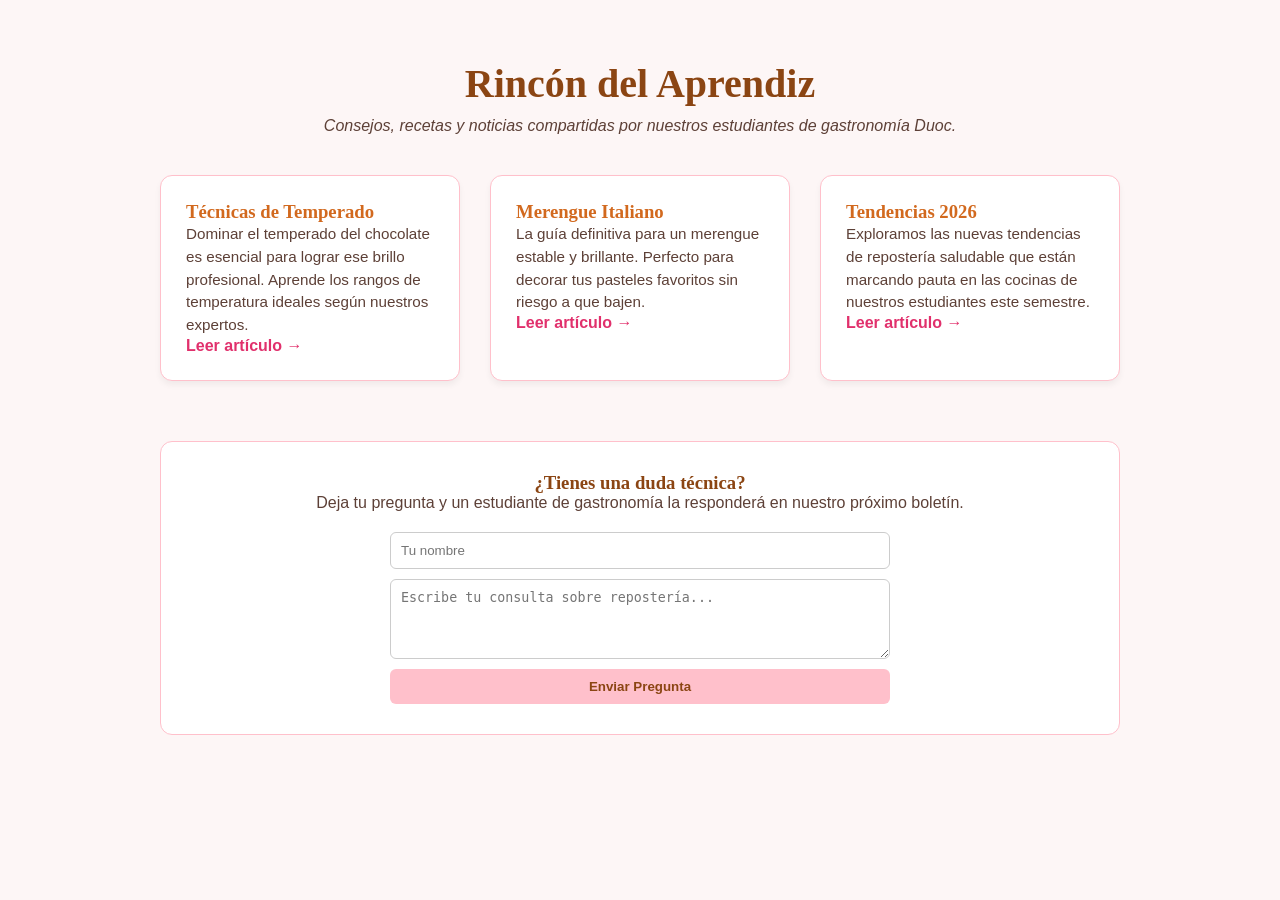
==== blog.html @ 50973ef4 "commit de modificación" ====
<!DOCTYPE html>
<html lang="es">
<head>
    <meta charset="UTF-8">
    <meta name="viewport" content="width=device-width, initial-scale=1.0">
    <title>Blog y Comunidad - Pastelería 1000 Sabores</title>
    <link rel="stylesheet" href="css/styles.css">
</head>
<body style="margin: 0; font-family: Arial, sans-serif; background-color: #fdf6f6;">

    <!-- Aquí iría tu nav-placeholder -->
    

    <section class="blog-section" style="padding: 60px 20px; max-width: 1000px; margin: 0 auto;">
        <h2 style="color: #8B4513; text-align: center; font-size: 2.5rem; margin-bottom: 10px;">Rincón del Aprendiz</h2>
        <p style="text-align: center; color: #5D4037; margin-bottom: 40px; font-style: italic;">
            Consejos, recetas y noticias compartidas por nuestros estudiantes de gastronomía Duoc.
        </p>
        
        <!-- Cuadrícula de Contenido -->
        <div class="blog-grid" style="display: grid; grid-template-columns: repeat(auto-fit, minmax(300px, 1fr)); gap: 30px;">
            
            <!-- Post 1 -->
            <article class="blog-card" style="background: white; padding: 25px; border-radius: 12px; border: 1px solid #FFC0CB; box-shadow: 0 4px 6px rgba(0,0,0,0.05);">
                <h3 style="color: #D2691E; margin-top: 0;">Técnicas de Temperado</h3>
                <p style="color: #5D4037; font-size: 0.95rem; line-height: 1.5;">Dominar el temperado del chocolate es esencial para lograr ese brillo profesional. Aprende los rangos de temperatura ideales según nuestros expertos.</p>
                <a href="#" style="color: #e1306c; font-weight: bold; text-decoration: none;">Leer artículo →</a>
            </article>

            <!-- Post 2 -->
            <article class="blog-card" style="background: white; padding: 25px; border-radius: 12px; border: 1px solid #FFC0CB; box-shadow: 0 4px 6px rgba(0,0,0,0.05);">
                <h3 style="color: #D2691E; margin-top: 0;">Merengue Italiano</h3>
                <p style="color: #5D4037; font-size: 0.95rem; line-height: 1.5;">La guía definitiva para un merengue estable y brillante. Perfecto para decorar tus pasteles favoritos sin riesgo a que bajen.</p>
                <a href="#" style="color: #e1306c; font-weight: bold; text-decoration: none;">Leer artículo →</a>
            </article>

            <!-- Post 3 -->
            <article class="blog-card" style="background: white; padding: 25px; border-radius: 12px; border: 1px solid #FFC0CB; box-shadow: 0 4px 6px rgba(0,0,0,0.05);">
                <h3 style="color: #D2691E; margin-top: 0;">Tendencias 2026</h3>
                <p style="color: #5D4037; font-size: 0.95rem; line-height: 1.5;">Exploramos las nuevas tendencias de repostería saludable que están marcando pauta en las cocinas de nuestros estudiantes este semestre.</p>
                <a href="#" style="color: #e1306c; font-weight: bold; text-decoration: none;">Leer artículo →</a>
            </article>
        </div>

        <!-- Formulario de Consulta Comunitaria -->
        <div class="community-box" style="margin-top: 60px; background: #ffffff; padding: 30px; border-radius: 12px; border: 1px solid #FFC0CB; text-align: center;">
            <h3 style="color: #8B4513;">¿Tienes una duda técnica?</h3>
            <p style="color: #5D4037;">Deja tu pregunta y un estudiante de gastronomía la responderá en nuestro próximo boletín.</p>
            <form id="form-consulta" style="max-width: 500px; margin: 20px auto 0; display: flex; flex-direction: column; gap: 10px;">
                <input type="text" placeholder="Tu nombre" style="padding: 10px; border: 1px solid #ccc; border-radius: 6px;">
                <textarea placeholder="Escribe tu consulta sobre repostería..." style="padding: 10px; border: 1px solid #ccc; border-radius: 6px; height: 80px;"></textarea>
                <button type="submit" style="padding: 10px; background: #FFC0CB; border: none; border-radius: 6px; color: #8B4513; font-weight: bold; cursor: pointer;">Enviar Pregunta</button>
            </form>
        </div>
    </section>

</body>
</html>
---- css/styles.css ----
/* ==========================================================================
   1. VARIABLES DE COLORES Y FUENTES (Oficiales según documento)
   ========================================================================== */
:root {
    --choco: #8B4513;        /* Chocolate - Principal */
    --pink: #FFC0CB;         /* Rosa Suave - Acentos */
    --crema: #FFF5E1;        /* Crema Pastel - Fondo */
    --gris: #B0BEC5;         /* Gris Claro - Texto secundario */
    --text-main: #5D4037;    /* Marrón Oscuro - Texto principal */
}

/* ==========================================================================
   2. CONFIGURACIÓN GLOBAL
   ========================================================================== */
/* Importación de fuentes oficiales */
@import url('https://fonts.googleapis.com/css2?family=Lato:wght@400;700&family=Pacifico&display=swap');

* { box-sizing: border-box; margin: 0; padding: 0; }

body {
    background-color: var(--crema);
    font-family: 'Lato', sans-serif;
    color: var(--text-main);
    min-height: 100vh;
    display: flex;
    flex-direction: column;
}

h1, h2, h3, h4 { font-family: 'Pacifico', cursive; color: var(--choco); }

a { text-decoration: none; color: var(--choco); transition: 0.3s; }
a:hover { color: var(--pink); }

/* ==========================================================================
   3. ENCABEZADO Y BOTONES
   ========================================================================== */
header { background-color: var(--choco); padding: 20px; color: var(--crema); }

.btn-action {
    background-color: var(--pink);
    color: var(--choco);
    padding: 12px 30px;
    border-radius: 5px;
    font-weight: bold;
    display: inline-block;
}

.btn-action:hover { background-color: var(--choco); color: var(--crema); }

/* ==========================================================================
   4. CATÁLOGO Y TARJETAS
   ========================================================================== */
.products-grid {
    display: grid;
    grid-template-columns: repeat(auto-fill, minmax(260px, 1fr));
    gap: 30px;
    padding: 40px 20px;
}

.product-card {
    background-color: white;
    border-radius: 15px;
    padding: 20px;
    text-align: center;
    border: 2px solid var(--pink);
    transition: 0.3s;
}

.product-card:hover { transform: scale(1.05); }

/* ==========================================================================
   5. FOOTER Y MODALES
   ========================================================================== */
footer { background-color: var(--choco); color: var(--crema); padding: 40px; text-align: center; }

.modal-content {
    background: var(--crema);
    border: 3px solid var(--pink);
    padding: 30px;
    border-radius: 15px;
}
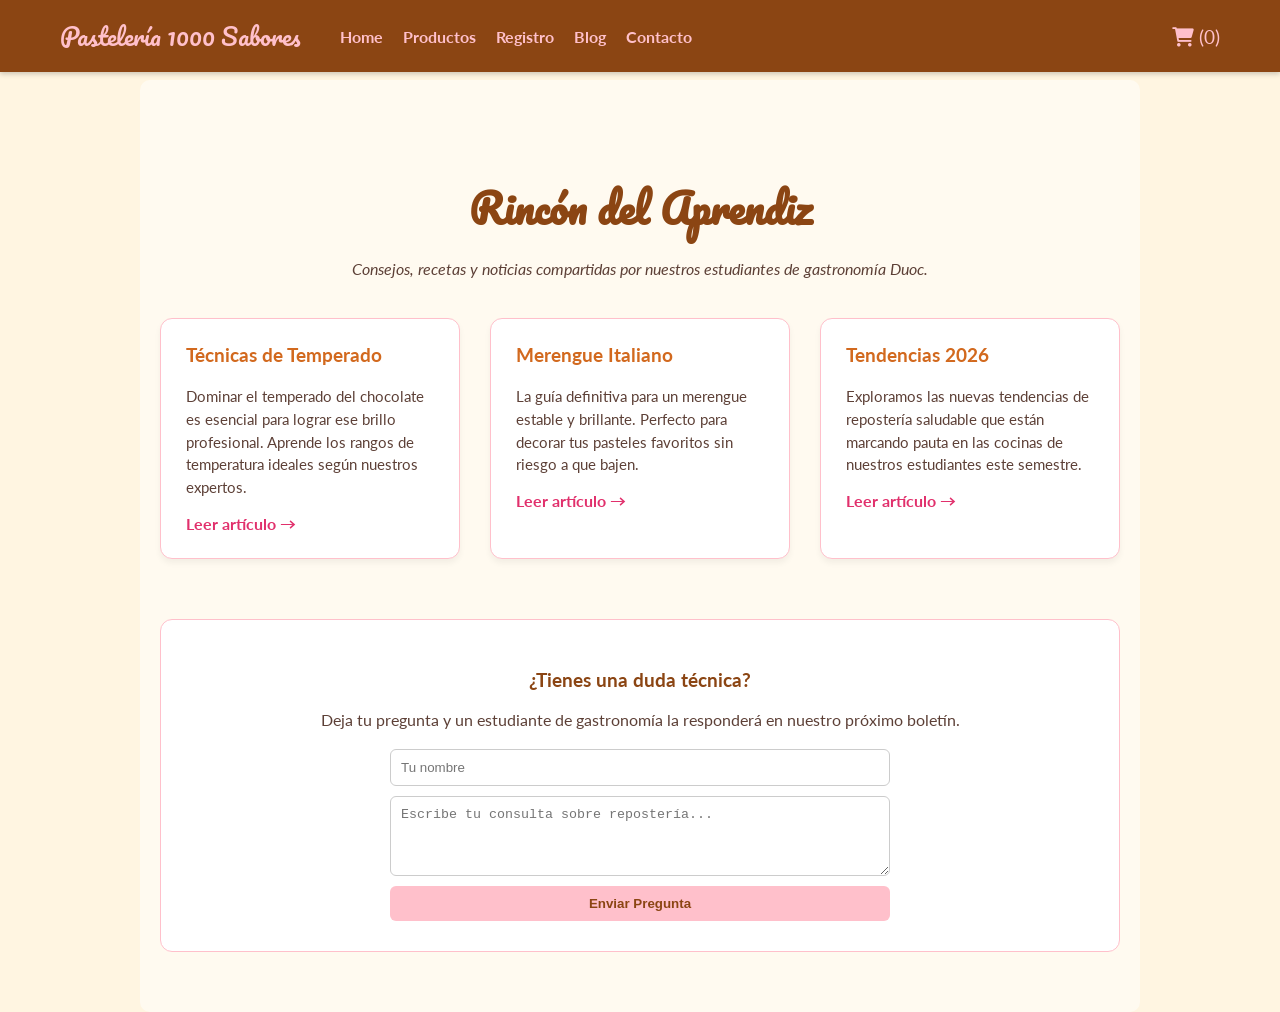
==== commit 6488afc0: "Commit de modificación" ====
--- a/blog.html
+++ b/blog.html
@@ -5,11 +5,27 @@
     <meta name="viewport" content="width=device-width, initial-scale=1.0">
     <title>Blog y Comunidad - Pastelería 1000 Sabores</title>
     <link rel="stylesheet" href="css/styles.css">
+    <link rel="stylesheet" href="https://cdnjs.cloudflare.com/ajax/libs/font-awesome/6.0.0/css/all.min.css">
 </head>
-<body style="margin: 0; font-family: Arial, sans-serif; background-color: #fdf6f6;">
+<body>
 
-    <!-- Aquí iría tu nav-placeholder -->
-    
+    <header>
+        <div class="nav-container">
+            <a href="index.html" class="brand">Pastelería 1000 Sabores</a>
+            <nav class="nav-links">
+                <a href="index.html">Home</a>
+                <a href="productos.html">Productos</a>
+                <a href="registro.html">Registro</a>
+                <a href="blog.html">Blog</a>
+                <a href="contacto.html">Contacto</a>
+            </nav>
+            <div class="nav-cart">
+                <a href="#" id="open-cart-trigger" style="text-decoration: none; color: inherit;">
+                    <i class="fas fa-shopping-cart"></i> (<span id="cart-count">0</span>)
+                </a>
+            </div>
+        </div>
+    </header>
 
     <section class="blog-section" style="padding: 60px 20px; max-width: 1000px; margin: 0 auto;">
         <h2 style="color: #8B4513; text-align: center; font-size: 2.5rem; margin-bottom: 10px;">Rincón del Aprendiz</h2>
@@ -17,24 +33,20 @@
             Consejos, recetas y noticias compartidas por nuestros estudiantes de gastronomía Duoc.
         </p>
         
-        <!-- Cuadrícula de Contenido -->
         <div class="blog-grid" style="display: grid; grid-template-columns: repeat(auto-fit, minmax(300px, 1fr)); gap: 30px;">
             
-            <!-- Post 1 -->
             <article class="blog-card" style="background: white; padding: 25px; border-radius: 12px; border: 1px solid #FFC0CB; box-shadow: 0 4px 6px rgba(0,0,0,0.05);">
                 <h3 style="color: #D2691E; margin-top: 0;">Técnicas de Temperado</h3>
                 <p style="color: #5D4037; font-size: 0.95rem; line-height: 1.5;">Dominar el temperado del chocolate es esencial para lograr ese brillo profesional. Aprende los rangos de temperatura ideales según nuestros expertos.</p>
                 <a href="#" style="color: #e1306c; font-weight: bold; text-decoration: none;">Leer artículo →</a>
             </article>
 
-            <!-- Post 2 -->
             <article class="blog-card" style="background: white; padding: 25px; border-radius: 12px; border: 1px solid #FFC0CB; box-shadow: 0 4px 6px rgba(0,0,0,0.05);">
                 <h3 style="color: #D2691E; margin-top: 0;">Merengue Italiano</h3>
                 <p style="color: #5D4037; font-size: 0.95rem; line-height: 1.5;">La guía definitiva para un merengue estable y brillante. Perfecto para decorar tus pasteles favoritos sin riesgo a que bajen.</p>
                 <a href="#" style="color: #e1306c; font-weight: bold; text-decoration: none;">Leer artículo →</a>
             </article>
 
-            <!-- Post 3 -->
             <article class="blog-card" style="background: white; padding: 25px; border-radius: 12px; border: 1px solid #FFC0CB; box-shadow: 0 4px 6px rgba(0,0,0,0.05);">
                 <h3 style="color: #D2691E; margin-top: 0;">Tendencias 2026</h3>
                 <p style="color: #5D4037; font-size: 0.95rem; line-height: 1.5;">Exploramos las nuevas tendencias de repostería saludable que están marcando pauta en las cocinas de nuestros estudiantes este semestre.</p>
@@ -42,7 +54,6 @@
             </article>
         </div>
 
-        <!-- Formulario de Consulta Comunitaria -->
         <div class="community-box" style="margin-top: 60px; background: #ffffff; padding: 30px; border-radius: 12px; border: 1px solid #FFC0CB; text-align: center;">
             <h3 style="color: #8B4513;">¿Tienes una duda técnica?</h3>
             <p style="color: #5D4037;">Deja tu pregunta y un estudiante de gastronomía la responderá en nuestro próximo boletín.</p>
@@ -54,5 +65,18 @@
         </div>
     </section>
 
+    <div id="cart-sidebar" style="position: fixed; top: 0; right: -400px; width: 350px; height: 100%; background: white; z-index: 9999; box-shadow: -2px 0 10px rgba(0,0,0,0.2); transition: 0.3s; padding: 20px; overflow-y: auto;">
+        <div style="display: flex; justify-content: space-between; align-items: center;">
+            <h3 style="color: #8B4513;">Mi Carrito</h3>
+            <button id="close-cart-btn" style="background: none; border: none; font-size: 24px; cursor: pointer;">&times;</button>
+        </div>
+        <div id="cart-items-container" style="margin-top: 20px;"></div>
+        <div id="cart-total-amount" style="font-weight: bold; font-size: 1.2rem; margin: 20px 0; color: #8B4513;"></div>
+        <a href="pago.html" style="display:block; text-align:center; background:#8B4513; color:white; padding:15px; text-decoration:none; border-radius:6px; font-weight:bold;">
+            Finalizar Pedido
+        </a>
+    </div>
+
+    <script src="js/carrito.js"></script>
 </body>
 </html>
--- a/css/styles.css
+++ b/css/styles.css
@@ -1,81 +1,113 @@
-/* ==========================================================================
-   1. VARIABLES DE COLORES Y FUENTES (Oficiales según documento)
-   ========================================================================== */
+@import url('https://fonts.googleapis.com/css2?family=Lato&family=Pacifico&display=swap');
+
 :root {
-    --choco: #8B4513;        /* Chocolate - Principal */
-    --pink: #FFC0CB;         /* Rosa Suave - Acentos */
-    --crema: #FFF5E1;        /* Crema Pastel - Fondo */
-    --gris: #B0BEC5;         /* Gris Claro - Texto secundario */
-    --text-main: #5D4037;    /* Marrón Oscuro - Texto principal */
+    --bg-cream: #FFF5E1;
+    --accent-pink: #FFC0CB;
+    --accent-choco: #8B4513;
+    --text-primary: #5D4037;
+    --text-secondary: #B0BEC5;
+    --white: #ffffff;
 }
 
-/* ==========================================================================
-   2. CONFIGURACIÓN GLOBAL
-   ========================================================================== */
-/* Importación de fuentes oficiales */
-@import url('https://fonts.googleapis.com/css2?family=Lato:wght@400;700&family=Pacifico&display=swap');
-
-* { box-sizing: border-box; margin: 0; padding: 0; }
+/* Reset y Estilos Generales */
+* {
+    box-sizing: border-box;
+}
 
 body {
-    background-color: var(--crema);
+    background-color: var(--bg-cream);
     font-family: 'Lato', sans-serif;
-    color: var(--text-main);
-    min-height: 100vh;
-    display: flex;
-    flex-direction: column;
+    color: var(--text-primary);
+    margin: 0;
+    padding-top: 80px; /* Compensación para el header fijo */
 }
 
-h1, h2, h3, h4 { font-family: 'Pacifico', cursive; color: var(--choco); }
+/* Header Fijo */
+header {
+    position: fixed;
+    top: 0;
+    left: 0;
+    width: 100%;
+    background-color: var(--accent-choco);
+    padding: 15px 0;
+    z-index: 1000;
+    box-shadow: 0 2px 5px rgba(0,0,0,0.2);
+}
 
-a { text-decoration: none; color: var(--choco); transition: 0.3s; }
-a:hover { color: var(--pink); }
+.nav-container {
+    max-width: 1200px;
+    margin: 0 auto;
+    display: flex;
+    align-items: center;
+    padding: 0 20px;
+}
 
-/* ==========================================================================
-   3. ENCABEZADO Y BOTONES
-   ========================================================================== */
-header { background-color: var(--choco); padding: 20px; color: var(--crema); }
+.brand {
+    font-family: 'Pacifico', cursive;
+    color: var(--accent-pink);
+    text-decoration: none;
+    font-size: 1.5rem;
+}
 
+.nav-links { 
+    display: flex; 
+    gap: 20px; 
+    margin-left: 40px; 
+}
+
+.nav-links a { 
+    color: var(--accent-pink); 
+    text-decoration: none; 
+    font-weight: bold; 
+    transition: color 0.3s;
+}
+
+.nav-links a:hover { 
+    color: var(--white); 
+}
+
+.nav-cart { 
+    margin-left: auto; 
+    color: var(--accent-pink); 
+    font-size: 1.2rem; 
+    cursor: pointer;
+}
+
+/* Tipografía y Secciones */
+h1, h2 { 
+    font-family: 'Pacifico', cursive; 
+    color: var(--accent-choco); 
+}
+
+section { 
+    background: rgba(255, 255, 255, 0.5); 
+    padding: 40px 20px; 
+    margin: 20px auto; 
+    max-width: 1100px; 
+    border-radius: 10px; 
+}
+
+/* Botones genéricos */
 .btn-action {
-    background-color: var(--pink);
-    color: var(--choco);
-    padding: 12px 30px;
-    border-radius: 5px;
+    padding: 12px 25px;
+    background-color: var(--accent-pink);
+    color: var(--accent-choco);
+    border: none;
+    border-radius: 6px;
     font-weight: bold;
+    cursor: pointer;
+    text-decoration: none;
     display: inline-block;
 }
 
-.btn-action:hover { background-color: var(--choco); color: var(--crema); }
-
-/* ==========================================================================
-   4. CATÁLOGO Y TARJETAS
-   ========================================================================== */
-.products-grid {
-    display: grid;
-    grid-template-columns: repeat(auto-fill, minmax(260px, 1fr));
-    gap: 30px;
-    padding: 40px 20px;
+.btn-action:hover {
+    filter: brightness(0.9);
 }
 
-.product-card {
-    background-color: white;
-    border-radius: 15px;
-    padding: 20px;
-    text-align: center;
-    border: 2px solid var(--pink);
-    transition: 0.3s;
-}
-
-.product-card:hover { transform: scale(1.05); }
-
-/* ==========================================================================
-   5. FOOTER Y MODALES
-   ========================================================================== */
-footer { background-color: var(--choco); color: var(--crema); padding: 40px; text-align: center; }
-
-.modal-content {
-    background: var(--crema);
-    border: 3px solid var(--pink);
-    padding: 30px;
-    border-radius: 15px;
+footer { 
+    background-color: var(--accent-choco); 
+    color: var(--white); 
+    text-align: center; 
+    padding: 20px; 
+    margin-top: 40px; 
 }
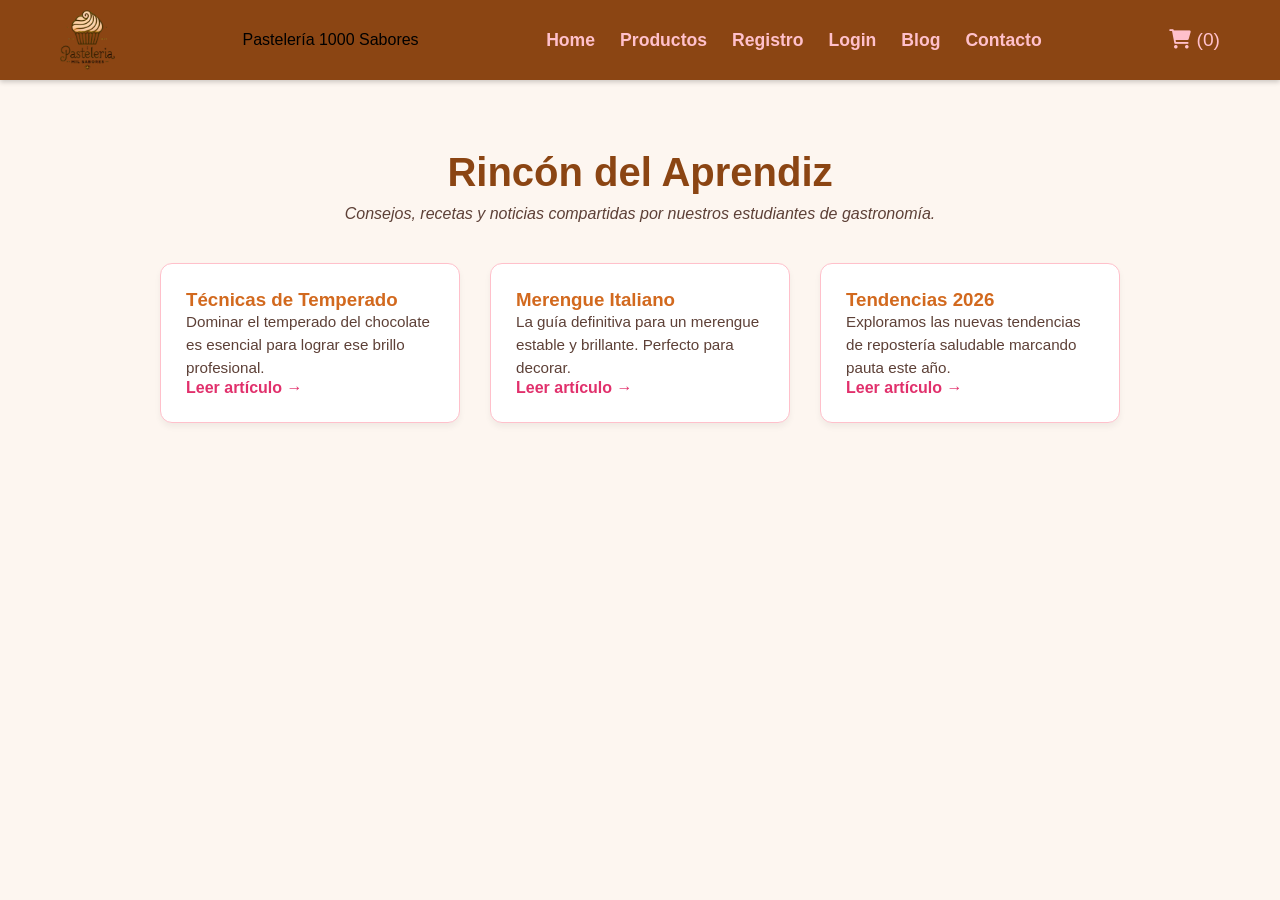
==== commit 9d41d1a8: "Más modificaciones en el codigo" ====
--- a/blog.html
+++ b/blog.html
@@ -2,20 +2,60 @@
 <html lang="es">
 <head>
     <meta charset="UTF-8">
-    <meta name="viewport" content="width=device-width, initial-scale=1.0">
-    <title>Blog y Comunidad - Pastelería 1000 Sabores</title>
-    <link rel="stylesheet" href="css/styles.css">
+    <title>Pastelería 1000 Sabores</title>
     <link rel="stylesheet" href="https://cdnjs.cloudflare.com/ajax/libs/font-awesome/6.0.0/css/all.min.css">
+    <link rel="stylesheet" href="styles.css"> <!-- Asegúrate de que este archivo tenga los estilos del footer -->
+    <style>
+    * { margin: 0; padding: 0; box-sizing: border-box; }
+    body { font-family: 'Arial', sans-serif; background-color: #fdf6f0; padding-top: 90px; }
+
+    /* HEADER UNIFICADO */
+    header { 
+        position: fixed; top: 0; left: 0; width: 100%; height: 80px;
+        background-color: #8B4513; 
+        display: flex; align-items: center; justify-content: center;
+        z-index: 9999; box-shadow: 0 2px 5px rgba(0,0,0,0.2);
+    }
+    
+    .nav-container { 
+        display: flex; align-items: center; justify-content: space-between; 
+        width: 100%; max-width: 1200px; padding: 0 20px; 
+    }
+
+    .logo-area { display: flex; align-items: center; gap: 15px; }
+    .logo-area img { height: 50px; width: auto; border-radius: 50%; }
+    .logo-area span { font-family: 'Pacifico', cursive; color: #FFC0CB; font-size: 1.5rem; }
+
+    /* LINKS ROSADOS */
+    .nav-links { display: flex; gap: 25px; }
+    .nav-links a { 
+        color: #FFC0CB; /* El rosado que querías */
+        font-weight: bold; 
+        text-decoration: none; 
+        font-size: 1.1rem; 
+        transition: color 0.3s;
+    }
+    .nav-links a:hover { color: #ffffff; } /* Blanco al pasar el mouse */
+    
+    .nav-cart { color: #FFC0CB; font-size: 1.2rem; cursor: pointer; }
+    
+    /* TARJETAS */
+    .card-container { display: grid; grid-template-columns: repeat(auto-fit, minmax(300px, 1fr)); gap: 20px; padding: 20px; max-width: 1000px; margin: auto; }
+    .card { background: white; padding: 25px; border-radius: 15px; border-top: 5px solid #8B4513; cursor: pointer; transition: all 0.3s ease; }
+    .card.seleccionada { background-color: #FFC0CB !important; border-top: 5px solid #ff69b4 !important; }
+</style>
 </head>
 <body>
 
     <header>
         <div class="nav-container">
-            <a href="index.html" class="brand">Pastelería 1000 Sabores</a>
+            <img src="assets/1logo.jpeg" alt="Logo" style="height: 60px; width: auto;">
+           <span>Pastelería 1000 Sabores</span>
             <nav class="nav-links">
                 <a href="index.html">Home</a>
                 <a href="productos.html">Productos</a>
                 <a href="registro.html">Registro</a>
+                <a href="login.html">Login</a>
                 <a href="blog.html">Blog</a>
                 <a href="contacto.html">Contacto</a>
             </nav>
@@ -30,52 +70,30 @@
     <section class="blog-section" style="padding: 60px 20px; max-width: 1000px; margin: 0 auto;">
         <h2 style="color: #8B4513; text-align: center; font-size: 2.5rem; margin-bottom: 10px;">Rincón del Aprendiz</h2>
         <p style="text-align: center; color: #5D4037; margin-bottom: 40px; font-style: italic;">
-            Consejos, recetas y noticias compartidas por nuestros estudiantes de gastronomía Duoc.
+            Consejos, recetas y noticias compartidas por nuestros estudiantes de gastronomía.
         </p>
         
         <div class="blog-grid" style="display: grid; grid-template-columns: repeat(auto-fit, minmax(300px, 1fr)); gap: 30px;">
             
             <article class="blog-card" style="background: white; padding: 25px; border-radius: 12px; border: 1px solid #FFC0CB; box-shadow: 0 4px 6px rgba(0,0,0,0.05);">
                 <h3 style="color: #D2691E; margin-top: 0;">Técnicas de Temperado</h3>
-                <p style="color: #5D4037; font-size: 0.95rem; line-height: 1.5;">Dominar el temperado del chocolate es esencial para lograr ese brillo profesional. Aprende los rangos de temperatura ideales según nuestros expertos.</p>
-                <a href="#" style="color: #e1306c; font-weight: bold; text-decoration: none;">Leer artículo →</a>
+                <p style="color: #5D4037; font-size: 0.95rem; line-height: 1.5;">Dominar el temperado del chocolate es esencial para lograr ese brillo profesional.</p>
+                <a href="detalle-blog.html#temperado" style="color: #e1306c; font-weight: bold; text-decoration: none;">Leer artículo →</a>
             </article>
 
             <article class="blog-card" style="background: white; padding: 25px; border-radius: 12px; border: 1px solid #FFC0CB; box-shadow: 0 4px 6px rgba(0,0,0,0.05);">
                 <h3 style="color: #D2691E; margin-top: 0;">Merengue Italiano</h3>
-                <p style="color: #5D4037; font-size: 0.95rem; line-height: 1.5;">La guía definitiva para un merengue estable y brillante. Perfecto para decorar tus pasteles favoritos sin riesgo a que bajen.</p>
-                <a href="#" style="color: #e1306c; font-weight: bold; text-decoration: none;">Leer artículo →</a>
+                <p style="color: #5D4037; font-size: 0.95rem; line-height: 1.5;">La guía definitiva para un merengue estable y brillante. Perfecto para decorar.</p>
+                <a href="detalle-blog.html#merengue" style="color: #e1306c; font-weight: bold; text-decoration: none;">Leer artículo →</a>
             </article>
 
             <article class="blog-card" style="background: white; padding: 25px; border-radius: 12px; border: 1px solid #FFC0CB; box-shadow: 0 4px 6px rgba(0,0,0,0.05);">
                 <h3 style="color: #D2691E; margin-top: 0;">Tendencias 2026</h3>
-                <p style="color: #5D4037; font-size: 0.95rem; line-height: 1.5;">Exploramos las nuevas tendencias de repostería saludable que están marcando pauta en las cocinas de nuestros estudiantes este semestre.</p>
-                <a href="#" style="color: #e1306c; font-weight: bold; text-decoration: none;">Leer artículo →</a>
+                <p style="color: #5D4037; font-size: 0.95rem; line-height: 1.5;">Exploramos las nuevas tendencias de repostería saludable marcando pauta este año.</p>
+                <a href="detalle-blog.html#tendencias" style="color: #e1306c; font-weight: bold; text-decoration: none;">Leer artículo →</a>
             </article>
         </div>
-
-        <div class="community-box" style="margin-top: 60px; background: #ffffff; padding: 30px; border-radius: 12px; border: 1px solid #FFC0CB; text-align: center;">
-            <h3 style="color: #8B4513;">¿Tienes una duda técnica?</h3>
-            <p style="color: #5D4037;">Deja tu pregunta y un estudiante de gastronomía la responderá en nuestro próximo boletín.</p>
-            <form id="form-consulta" style="max-width: 500px; margin: 20px auto 0; display: flex; flex-direction: column; gap: 10px;">
-                <input type="text" placeholder="Tu nombre" style="padding: 10px; border: 1px solid #ccc; border-radius: 6px;">
-                <textarea placeholder="Escribe tu consulta sobre repostería..." style="padding: 10px; border: 1px solid #ccc; border-radius: 6px; height: 80px;"></textarea>
-                <button type="submit" style="padding: 10px; background: #FFC0CB; border: none; border-radius: 6px; color: #8B4513; font-weight: bold; cursor: pointer;">Enviar Pregunta</button>
-            </form>
-        </div>
     </section>
-
-    <div id="cart-sidebar" style="position: fixed; top: 0; right: -400px; width: 350px; height: 100%; background: white; z-index: 9999; box-shadow: -2px 0 10px rgba(0,0,0,0.2); transition: 0.3s; padding: 20px; overflow-y: auto;">
-        <div style="display: flex; justify-content: space-between; align-items: center;">
-            <h3 style="color: #8B4513;">Mi Carrito</h3>
-            <button id="close-cart-btn" style="background: none; border: none; font-size: 24px; cursor: pointer;">&times;</button>
-        </div>
-        <div id="cart-items-container" style="margin-top: 20px;"></div>
-        <div id="cart-total-amount" style="font-weight: bold; font-size: 1.2rem; margin: 20px 0; color: #8B4513;"></div>
-        <a href="pago.html" style="display:block; text-align:center; background:#8B4513; color:white; padding:15px; text-decoration:none; border-radius:6px; font-weight:bold;">
-            Finalizar Pedido
-        </a>
-    </div>
 
     <script src="js/carrito.js"></script>
 </body>
